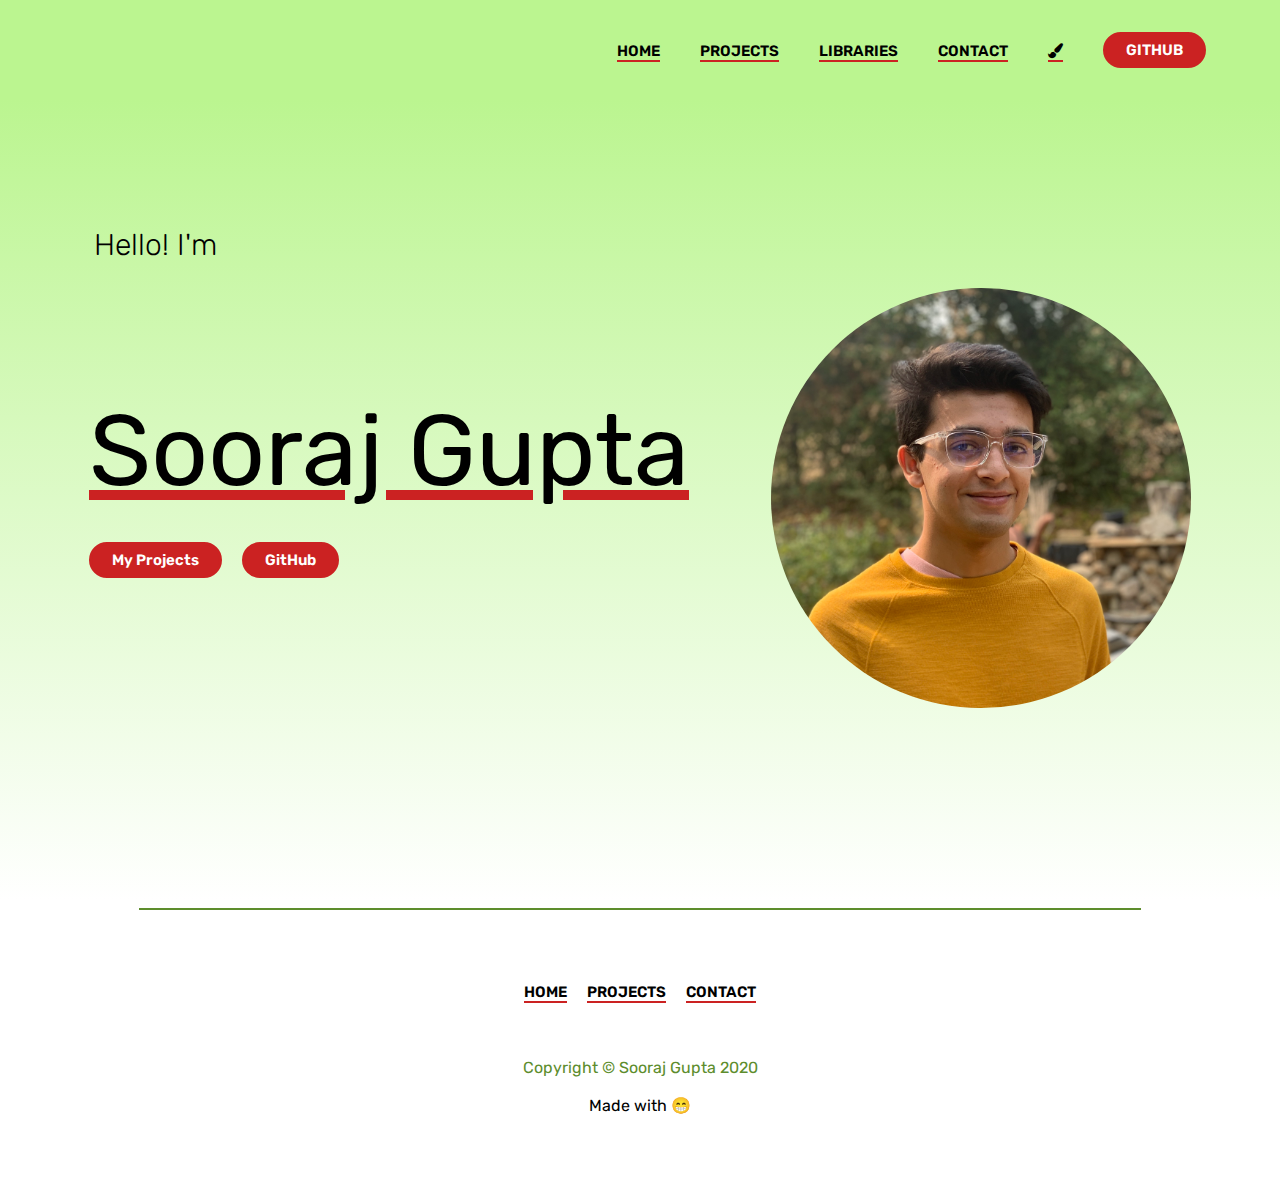
==== index.html @ 05ba041c "m"" ====
<!DOCTYPE html>

<html lang = "en">

	<head>
		<title>Sooraj Gupta</title>
		<meta name="viewport" content="width=device-width, initial-scale=1.0">
		<link rel="preconnect" href="https://fonts.gstatic.com">
		<link rel="stylesheet" href="https://cdnjs.cloudflare.com/ajax/libs/font-awesome/4.7.0/css/font-awesome.min.css">
		<link href="assets/css/colors/redgreen.css" rel = "stylesheet" id = "theme">
		<link href = "assets/css/style.css" rel = "stylesheet">
		<link href="assets/css/buttons.css" rel = "stylesheet">
		<link href = "assets/typewriter/typewriter.css" rel = "stylesheet">
		<meta property="og:title" content="Sooraj Gupta">
        <meta property="og:description" content="Sooraj Gupta's Personal Website.">
		<meta property="description" content="Sooraj Gupta's Personal Website.">
        <meta property="og:image" content="assets/images/sooraj.jpg">
        <meta property="og:url" content="https://sooraj-gupta.github.io/">
        <meta name="twitter:card" content="summary_large_image">
		<meta name="title" content="Sooraj Gupta">
		<meta name="description" content="Sooraj Gupta's Personal Website.">
		<meta name="keywords" content="Sooraj Gupta, Sooraj, Gupta, Suraj Gupta, Suraj">
		<meta name="robots" content="index, follow">
		<meta http-equiv="Content-Type" content="text/html; charset=utf-8">
		<meta name="language" content="English">
		<meta name="author" content="Sooraj Gupta">
		<!--
		<link href = "assets/cube/cube.css" rel = "stylesheet">
		-->
		
	</head>
	<body>
		<!--
			<script src = "assets/cube/settings.js"></script>
			<script src = "assets/cube/cube.js"></script>
		-->
		
		<!--  TITLE  -->
		<section id = "titlewrapper">
			<!-- Navigation Menu-->
			<div id = "nav">
				<!--<img src = "assets/images/logo.png" id = "navlogoimg">-->

				<div style = "width: 100%;" class = "desktop">
					<a class = "button-round navitem" style = "margin-right: calc( 5vw + 10px );">GITHUB</a>
					<a class  = "button- navitem" id = "brush"><i class="fa fa-paint-brush"></i></a>
					<a class = "button- navitem" href = "contact">CONTACT</a>
					<a class = "button- navitem" href = "libraries">LIBRARIES</a> 
					<a class = "button- navitem" href = "projects">PROJECTS</a>
					<a class = "button- navitem" href = "https://sooraj-gupta.github.io/">HOME</a>
				</div>
			</div>
			
			<!-- Mobile Menu -->
			<span id = "mobilemenubutton" class="mobile" >&middot;&middot;&middot;</span>
			<div id = "mobilemenu" class = "mobile">
				<a class = "button- navitem" href = "https://sooraj-gupta.github.io/">HOME</a>
				<a class = "button- navitem" href = "projects">PROJECTS</a>
				<a class = "button- navitem" href = "libraries">LIBRARIES</a>
				<a class = "button- navitem" href = "contact">CONTACT</a>
				<a class = "button-round navitem">GITHUB</a>
			</div>
			
			<!-- Landing Page -->
			<div id = "titlediv">
				<div id = "title">
					<h6>Hello! I'm</h6>
					<h1>Sooraj Gupta</h1>
					<div id = "buttons">
						<a class = "button-round" style = "margin-left: 0;" href = "projects">My Projects</a><a class = "button-round" href = "https://github.com/sooraj-gupta">GitHub</a>
					</div>
				</div>
				<div id  = "soorajdiv">
					<img src = "assets/images/sooraj.jpg" id = "sooraj" class = "" alt = "Sooraj Gupta">
				</div>
			</div>
		</section>
		<hr>
		
		<footer>
			
			<div><a class = "button- footernav" href = "home">HOME</a><a class = "button- footernav" style="margin-left: 20px;" href = "projects">PROJECTS</a><a class = "button- footernav" style="margin-left: 20px;" href = "contact">CONTACT</a></div>
			
			<br>
			<br>
			<!--<span style = "font-size: 20px; color: var(--lightdark)">Thank you for visiting my page!</span>-->
			<br>
			<span style = "color:var(--lightdark)">Copyright © Sooraj Gupta 2020</span>
			<br>
			Made with &#128513;
			
		</footer>
		
		
		
		
		<script src = "assets/typewriter/typewriter.js"></script>
		<script src = "assets/js/main.js"></script>
	</body>

</html>
---- assets/css/colors/redgreen.css ----
:root
{
	--light: #bbf590;
	--light-alpha: #bbf590aa;
	--lightdark: #5d8d2d;
	--lightdark-alpha: #5d8d2daa;
	--maintext: #000;
	--mainbg: #FFF;
	--mainbg-alpha: #FFFfffaa;
	--accent: #cb2222;
	--accentdark: #a31a1a;
	--accent-alpha: #cb2222aa;
}
---- assets/css/style.css ----
@import url('https://fonts.googleapis.com/css2?family=Lato:ital,wght@0,100;0,300;0,400;0,700;0,900;1,100;1,300;1,400;1,700;1,900&display=swap');
@import url('https://fonts.googleapis.com/css2?family=Rubik:wght@400;700&display=swap');
@import url('https://fonts.googleapis.com/css2?family=Playfair+Display:wght@400;500;600;700;800;900&display=swap');

/** MAIN **/
*{
	font-family: 'Rubik';
	transition: 0.2s;
}
i
{
	transition: 0s;
}

body,html {
	margin: 0;
	padding: 0;
	overflow-x: hidden;
	background-color: var(--mainbg);
	transition: 0s;
}
body
{
	transition: 0.9s;
	display: none;
	opacity: 0;
	transition: 0;
}

/*** TITLE **/
#nav {
	width: 100%;
	height: 100px;
	background-color: var(--light);
	color: var(--mainbg);
	display: flex;
	align-items: center;
	transition: 0s;
}

#navlogoimg
{
	height: 40px;
	margin: 0 20px;
	margin-right: 0px;
	margin-left: calc( 5vw + 10px );
}

#navlogotext
{
	font-size: 35px;
	margin: 0 20px;
	float: left;
	font-weight: 700;
}

.navitem
{
	float:right;
	margin: 10px 20px;
	padding-top: 10px;
	font-weight: 900;
	border-bottom: 2px solid var(--accent);
}
#titlewrapper {
	height: 100vh;
	width: 100%;
}

#titlediv {
	height: calc( 100% - 100px );
	//background-color: var(--light);
	background-image: linear-gradient( var(--light), var(--mainbg) );
	transition: 0;
	width: 100%;
	display: flex;
	align-items: center;
	//justify-content: center;	
}

#title {
	width: 70%;
	color: var( --maintext );
	font-size: 100px;
	margin-left: calc( 5vw + 25px );
	padding-right: 40px;
	font-weight: 300;
}

#title h1 {
	font-size: 100px;
	margin: 0px;
	padding: 0;
	font-weight: 400;
	text-decoration-line: underline;
	text-decoration-color: var(--accent);
}

.subheader a {
	text-decoration: none;
	color: var(--accent);
}
.subheader a:hover {
	text-decoration: none;
	color: var(--accentdark);
}

#sooraj {
	max-width: 100%;
	width: 100%;
	border-radius: 50%;
}

#title h6 {
	margin: 0;
	padding: 0;
	font-size: 30px;
	font-weight: 300;
	color: var(--maintext);
	position: absolute;
	top: calc( 2px + 25vh );
	left: calc( 5vw + 30px );
}

.desktop {
	display: initial;
}
.mobile
{
	display: none;
}

#viewgithub
{
	margin-left: 15px;
}

#buttons 
{
	display: flex;
	flex-wrap: wrap;
	justify-content: flex-start; 
	align-items: center; 
	height: 100px;
}

.header {
	font-size: 60px;
	margin-bottom: 0px;
	color: var(--maintext);
	font-weight: 500;
	text-align: left;
}

#armandcar {
	padding: 80px 0px;
}
#javascript {
	padding: 60px 0px;
}

hr {
	border-style: solid;
	border-width: 1px;
	width: calc( 100vw - 60px);
	max-width: 1000px;
	color: var(--lightdark);
}

footer {
	padding: 80px 0px;
	height: 100px;
	display: flex;
	justify-content: center;
	align-items: center;
	flex-direction: column;
	text-align: center;
}


.footernav {
	border-bottom: 2px solid var(--accent);
}

.content {
	position: relative;
	max-width: 900px;
	width: calc( 100vw - 60px);
}

.content img {
	width: 100%;
}

.subtitle {
	
	font-size: 20px;
	color: var(--lightdark);
	font-weight: 900;
	text-align: left;
	margin: 0px;
	margin-bottom: 60px;
	padding-left: 5px;
}

.subheader {
	font-size: 40px;
	margin-bottom: 0px;
	color: var(--maintext);
	font-weight: 500;
	//text-decoration: underline;
	text-decoration-color: var(--accent);
	text-align: left;
}

p {
	font-family: "Playfair Display";
	text-align: left;
	font-size: calc( 0.5vw + 13px );
	font-weight: 400;
}

#shapes {
	width: 20vw;
	height: 20vw; 
	position: absolute;
	right: calc( 30vw - 200px );
}

#circle1 {
	position: absolute;
	width: 15vw;
	height: 15vw; 
	border-radius: 50%; 
	background-color: var(--accent-alpha);
	bottom: 0;
	right: 0;
}

#circle2 {
	position: absolute;
	width: 10vw;
	height: 10vw; 
	border-radius: 50%; 
	background-color: var(--lightdark-alpha);
}

#circle3 {
	position: absolute;
	width: 5vw;
	height: 5vw; 
	border-radius: 50%; 
	right: 0;
	top: 4vw;
	background-color: var(--mainbg-alpha);
}

#t1 {
	fill: #222222dd;
	stroke-width: 0;
}

#p1 {
	fill: white;
	stroke-width: 0;
}
#d1 {
	fill: #22222277
}
	

#soorajdiv {
	max-width: calc( 25% + 100px );
	padding-right: calc( 5vw + 25px );
}


#svg-container {
	position: absolute;
	top:0;
}

.fa-link {
	font-size: 30px;
}

iframe {
	max-width: 900px;
	width: calc( 100vw - 60px);
	height: 90vh;
	border: none;
	box-shadow: 0px 0px 8px 10px #00000011;
}

#inline {
	text-decoration: underline;
	color: var(--lightdark-alpha)
}
#inline:hover
{
	color: var( --lightdark );
	cursor: pointer;
}

form {
	display: flex;
	justify-content: center;
	align-items: center;
	flex-direction: column;
	text-align: left;
	width: 100%;
}

label {
	font-size: 18px;
	font-weight: 700;
}
input, textarea
{
	border-radius: 0px;
	outline: none;
	border-width: 0px;
	border-bottom: 2px solid var(--accent);
	color: var(--lightdark);
	width: 100%;	
	font-size: 23px;
	resize: none;
	padding: 15px 0px;
}
form .sec
{
	margin: 20px 0px;
	width: 100%;
	display: flex; justify-content: center; align-items: center; flex-wrap: nowrap; width: 100%;
}
::placeholder { /* Chrome, Firefox, Opera, Safari 10.1+ */
  color: #ddd;
}

#name {
	margin-bottom: 20px; margin-right: 40px; width: 80%;
}

#email {
	margin-bottom: 20px; width: 100%;
}

/**  MEDIA QUERIES **/
@media ( max-width: 800px )
{
	/****/
	form
	{
		width: 80%;
		margin: 60px 0;
	}
	form .sec
	{
		flex-wrap: wrap;
		flex-direction: column;
	}
	#name
	{
		width: 100%;
		margin-right: 0;
		margin-bottom: 30px;	
	}
	.desktop {
		display: none;
	}
	.mobile
	{
		display: inline-block;
	}
		
	#nav
	{
		justify-content: center;
	}
	#mobilemenubutton
	{
		position: absolute;
		z-index: 11;
		top: 0.75em;
		right: 1em;
		color: var(--maintext);
		font-size: 35px;
		font-weight: 100;
		transition: 0.2s;
		user-select: none;
	}
	#mobilemenubutton:hover
	{
		cursor: pointer;
	}
	#mobilemenu{
		transition: 0.2s;
		opacity: 0;
		top: 0;
		z-index: 10;
		position: fixed;
		width: 100%;
		background-color: var(--mainbg);
		display: none;
		flex-direction: column;
		height: 100%;
		justify-content: center;
		align-items: center;
	}
	.navitem
	{
		margin: 30px 0;
	}
	#title h6
	{
		font-size: 25px;
	}
	#title h1
	{
		font-size: 70px;
		margin-bottom:30px
	}
	#buttons
	{
		display: flex;
		flex-wrap: wrap;
		justify-content: flex-start; 
		align-items: center; 
		height: 100px;
		width: 200px;
	}
	
	#sooraj
	{
		display: none;
	}
	.header {
		font-size: 50px;
	}
	.subheader {
		font-size: 30px;
	}
	#armandcar,#javascript
	{
		padding: 0;
	}
}

#librariesicon {
	width: 30%;
	height: 20vw; 
	
	margin-right: calc( 10vw );
	font-size: calc( 18vw + 50px );
}
---- assets/css/buttons.css ----
[class *= "button-"]
{
	color: var(--maintext);
	font-size: 15px;
	cursor: pointer;
	font-weight: 600;
	text-decoration: none;
}
[class *= "button-"]:hover
{
	color: var(--lightdark);
}

.button-round
{
	padding: 6px 20px;
	color: var(--mainbg);
	background-color: var(--accent);
	border-radius: 40px;
	border: 3px solid var(--accent);
	margin-left: 20px;
	outline: none;
}
.button-round:hover
{
	background-color: transparent;
	color: var(--accent);
}


@media (max-width: 800px )
{
	[class *= "button-"]
	{
	}
	.button-round
	{
		margin-left: 0;
	}
}
---- assets/typewriter/typewriter.css ----
[data-typewriter="on"] {
  display: none;
}
---- assets/cube/cube.css ----
/* 
 * ALL CODE BY: SOORAJ GUPTA
 * COPYRIGHT © 2020 SOORAJ GUPTA
 * Last Updated: December 2020
 */
@import url('https://fonts.googleapis.com/css2?family=Rubik:wght@300;400;500;600;700;800;900&display=swap');






/**** CHANGE THESE VARIABLES TO CUSTOMIZE CUBE ****/
:root
{
	--size: calc( 5vw + 50px );
	--shadowcolor: #345;
	--lightcolor: #678;
}





























body, html
{
	padding: 0;
	margin: 0;
}
body{
	overflow:hidden;
}
.scene
{
	width: var(--size);
	height: var(--size);
	perspective: calc( var(--size) * 4 );
}
.cube
{
	width: 100%;
  	height: 100%;	
	position: relative;
  	transform-style: preserve-3d;
	transition: 0.75s;
}
.face
{
	--half: calc( var(--size)/2);
	font-family: "Rubik";
	font-size: calc( var(--half) );
	position: absolute;
	top: 0;
	left: 0;
	width: 100%;
	height: 100%;
	transition: 0.75s;
	display: flex;
	justify-content: center;
	align-items: center;
	transform-style: preserve-3d;
}
.face span
{
	transform: translateZ( 10px );
	width: 1em;
	height: 1em;
	background-size: contain;
	background-position: center;
	background-repeat: no-repeat;
}
.right span
{
	transform: rotateZ(-90deg) translateZ( 10px );
}
.left span
{
	transform: rotateZ(90deg) translateZ( 10px );
}


.front span
{
}

.back span
{
	
}

.top span
{
	
}

.bottom span
{
	
}

.left span
{
	
}

.right span
{
	
}


.front
{
	background-color: var(--shadowcolor);
	transform: rotateY(0deg) translateZ( calc( var(--half) ) );
}
.back
{
	background-color: var(--shadowcolor);
	transform: rotateY(180deg) translateZ( calc( var(--half) ) );
}
.top
{
	background-color: var(--shadowcolor);
	transform: rotateX(90deg) translateZ( calc( var(--half) ) );
}
.bottom
{
	background-color: var(--shadowcolor);
	transform: rotateX(-90deg) translateZ( calc( var(--half) ) );
}
.left
{
	background-color: var(--shadowcolor);
	transform: rotateY(-90deg) translateZ( calc( var(--half) ) );
}
.right
{
	background-color: var(--shadowcolor);
	transform: rotateY(90deg) translateZ( calc( var(--half) ) );
}

.ahead
{
	background-color: var(--lightcolor);
}

.ff
{
	transform: rotateY(0deg) rotateX(0deg);
}
.bkf
{
	transform: rotateY(180deg) rotateX(0deg);
}
.tf
{
	transform: rotateY(0deg) rotateX(-90deg);
}
.btf
{
	transform: rotateY(0deg) rotateX(90deg);
}
.lf
{
	transform: rotateY(90deg) rotateX(90deg);
}
.rf
{
	transform: rotateY(-90deg) rotateX(90deg);
}
.cube:hover > .front
{
	transform: rotateY(0deg) translateZ( calc( var(--half) + 30px ) );
}

.cube:hover > .back
{
	transform: rotateY(180deg) translateZ( calc( var(--half) + 30px ) );
}
.cube:hover > .top
{
	transform: rotateX(90deg) translateZ( calc( var(--half) + 30px ) );
}
.cube:hover > .bottom
{
	transform: rotateX(-90deg) translateZ( calc( var(--half) + 30px ) );
}
.cube:hover > .left
{
	transform: rotateY(-90deg) translateZ( calc( var(--half) + 30px ) );
}
.cube:hover > .right
{
	transform: rotateY(90deg) translateZ( calc( var(--half) + 30px ) );
}


.explode .face
{
	transition-timing-function: cubic-bezier(0.4,1,0,1);
	background-color: transparent;
}
.explode > .front
{
	transform: rotateY(0deg) translateZ( 100vw );
}

.explode > .back
{
	transform: rotateY(180deg) translateZ( 100vw );
}
.explode > .top
{
	transform: rotateX(90deg) translateZ( 100vw );
}
.explode > .bottom
{
	transform: rotateX(-90deg) translateZ( 100vw );
}
.explode > .left
{
	transform: rotateY(-90deg) translateZ( 100vw );
}
.explode > .right
{
	transform: rotateY(90deg) translateZ( 100vw );
}



.loading {
	transition: 0.4s;
	opacity: 1;
	position: fixed;
	top: 0;
	left: 0;
	z-index: 10000;
	width: 100%;
	height: 100vh;
	display: flex;
	justify-content: center;
	align-items: center;
	background-color: white;
}

.wrapper {
	width: 100%;
	display: none;
}
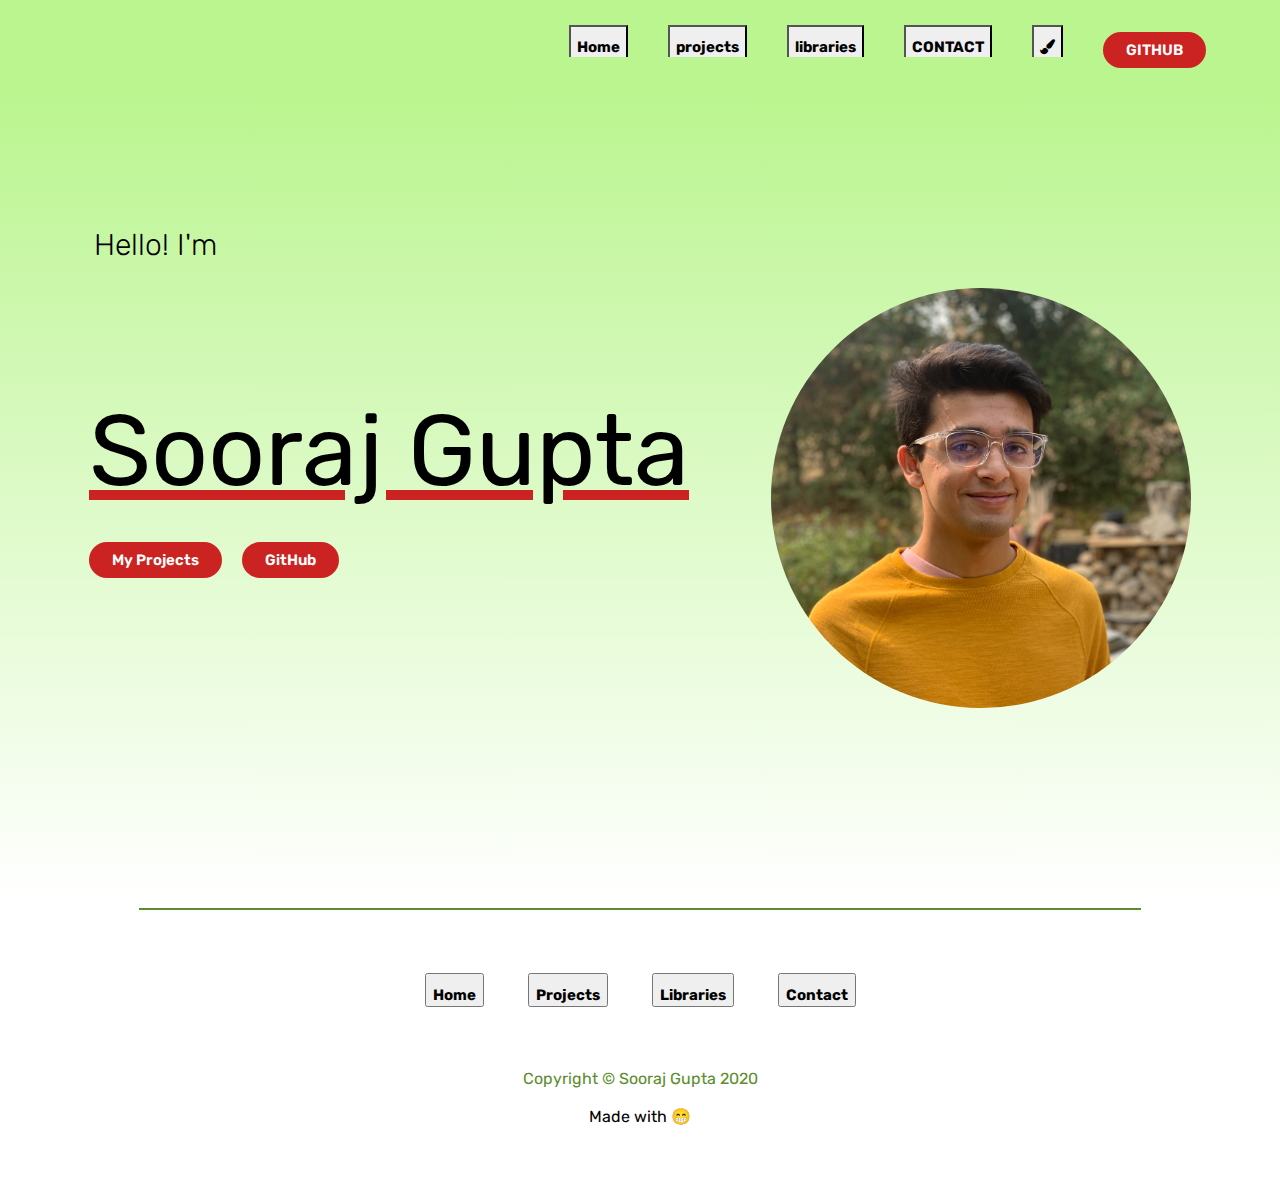
==== commit 7b279df6: "started using Jaroos UI" ====
--- a/index.html
+++ b/index.html
@@ -5,12 +5,17 @@
 	<head>
 		<title>Sooraj Gupta</title>
 		<meta name="viewport" content="width=device-width, initial-scale=1.0">
-		<link rel="preconnect" href="https://fonts.gstatic.com">
+		
+		
 		<link rel="stylesheet" href="https://cdnjs.cloudflare.com/ajax/libs/font-awesome/4.7.0/css/font-awesome.min.css">
 		<link href="assets/css/colors/redgreen.css" rel = "stylesheet" id = "theme">
+		<link href = "https://sooraj-gupta.github.io/jaroosui/jaroos.css" rel = "stylesheet">	
 		<link href = "assets/css/style.css" rel = "stylesheet">
 		<link href="assets/css/buttons.css" rel = "stylesheet">
 		<link href = "assets/typewriter/typewriter.css" rel = "stylesheet">
+		
+		
+		
 		<meta property="og:title" content="Sooraj Gupta">
         <meta property="og:description" content="Sooraj Gupta's Personal Website.">
 		<meta property="description" content="Sooraj Gupta's Personal Website.">
@@ -24,6 +29,7 @@
 		<meta http-equiv="Content-Type" content="text/html; charset=utf-8">
 		<meta name="language" content="English">
 		<meta name="author" content="Sooraj Gupta">
+		
 		<!--
 		<link href = "assets/cube/cube.css" rel = "stylesheet">
 		-->
@@ -43,11 +49,11 @@
 
 				<div style = "width: 100%;" class = "desktop">
 					<a class = "button-round navitem" style = "margin-right: calc( 5vw + 10px );">GITHUB</a>
-					<a class  = "button- navitem" id = "brush"><i class="fa fa-paint-brush"></i></a>
-					<a class = "button- navitem" href = "contact">CONTACT</a>
-					<a class = "button- navitem" href = "libraries">LIBRARIES</a> 
-					<a class = "button- navitem" href = "projects">PROJECTS</a>
-					<a class = "button- navitem" href = "https://sooraj-gupta.github.io/">HOME</a>
+					<button class = "underline navitem" id = "brush" data-jaroos-orientation="reverse mid half"><i class="fa fa-paint-brush"></i></button>
+					<button class="underline navitem" href="contact" data-jaroos-orientation="reverse mid half">CONTACT</button>
+					<button class="underline navitem attent" href="projects" data-jaroos-orientation="reverse mid half">libraries</button>
+					<button class="underline navitem" href="projects" data-jaroos-orientation="reverse mid half">projects</button>
+					<button class="underline navitem" href="https://sooraj-gupta.github.io" data-jaroos-orientation="reverse mid half">Home</button>
 				</div>
 			</div>
 			
@@ -55,8 +61,8 @@
 			<span id = "mobilemenubutton" class="mobile" >&middot;&middot;&middot;</span>
 			<div id = "mobilemenu" class = "mobile">
 				<a class = "button- navitem" href = "https://sooraj-gupta.github.io/">HOME</a>
-				<a class = "button- navitem" href = "projects">PROJECTS</a>
-				<a class = "button- navitem" href = "libraries">LIBRARIES</a>
+				<a class = "button- navitem" href = "projects" >PROJECTS</a>
+				<a class = "button- navitem attent" href = "libraries">LIBRARIES</a>
 				<a class = "button- navitem" href = "contact">CONTACT</a>
 				<a class = "button-round navitem">GITHUB</a>
 			</div>
@@ -79,7 +85,12 @@
 		
 		<footer>
 			
-			<div><a class = "button- footernav" href = "home">HOME</a><a class = "button- footernav" style="margin-left: 20px;" href = "projects">PROJECTS</a><a class = "button- footernav" style="margin-left: 20px;" href = "contact">CONTACT</a></div>
+			<div style = "line-height: 35px">
+				<button class = "footernav underline" data-jaroos-orientation = "mid reverse half" href = "https://sooraj-gupta.github.io">Home</button>
+				<button class = "footernav underline" data-jaroos-orientation = "mid reverse half" href = "https://sooraj-gupta.github.io">Projects</button>
+				<button class = "footernav underline" data-jaroos-orientation = "mid reverse half" href = "https://sooraj-gupta.github.io">Libraries</button>
+				<button class = "footernav underline" data-jaroos-orientation = "mid reverse half" href = "https://sooraj-gupta.github.io">Contact</button>
+			</div>
 			
 			<br>
 			<br>
@@ -95,6 +106,7 @@
 		
 		
 		<script src = "assets/typewriter/typewriter.js"></script>
+		<script src = "https://sooraj-gupta.github.io/jaroosui/jaroos.js"></script>
 		<script src = "assets/js/main.js"></script>
 	</body>
 
--- a/assets/css/style.css
+++ b/assets/css/style.css
@@ -56,12 +56,21 @@
 
 .navitem
 {
+	position: relative;
 	float:right;
 	margin: 10px 20px;
 	padding-top: 10px;
 	font-weight: 900;
 	border-bottom: 2px solid var(--accent);
 }
+.desktop .navitem
+{
+	border-bottom: none;
+}
+.desktop .button-round
+{
+	border-bottom: 3px solid var(--accent);
+}
 #titlewrapper {
 	height: 100vh;
 	width: 100%;
@@ -70,13 +79,15 @@
 #titlediv {
 	height: calc( 100% - 100px );
 	//background-color: var(--light);
-	background-image: linear-gradient( var(--light), var(--mainbg) );
 	transition: 0;
 	width: 100%;
 	display: flex;
 	align-items: center;
 	//justify-content: center;	
-}
+	background-image: linear-gradient( var(--light), var(--mainbg) );
+}
+#titlediv
+
 
 #title {
 	width: 70%;
@@ -109,7 +120,51 @@
 	max-width: 100%;
 	width: 100%;
 	border-radius: 50%;
-}
+	animation: jiggle 1s infinite;
+}
+@keyframes jiggle
+{
+	0%{
+		transform: rotate(-1deg);
+	}
+	50%{
+		transform: rotate(1deg);
+	}
+	100%
+	{
+		transform: rotate(-1deg);
+	}
+}
+
+
+.attent
+{
+	animation: attent 4s infinite;
+}
+@keyframes attent
+{
+	0%,100%, 44%,54% {
+		transform: scale(1) rotate(0deg);
+	}
+	46%{
+		transform: scale(1) rotate(-3deg);
+	}
+	48%{
+		transform: scale(1) rotate(3deg);
+	}
+	50%{
+		transform: scale(1) rotate(-3deg);
+	}
+	52%{
+		transform: scale(1) rotate(3deg);
+	}
+	100%{
+		transform: scale(1) rotate(0deg);
+	}
+	
+}
+
+
 
 #title h6 {
 	margin: 0;
@@ -123,7 +178,7 @@
 }
 
 .desktop {
-	display: initial;
+	display: block;
 }
 .mobile
 {
@@ -179,7 +234,7 @@
 
 
 .footernav {
-	border-bottom: 2px solid var(--accent);
+	margin: 0px;
 }
 
 .content {
@@ -196,7 +251,7 @@
 	
 	font-size: 20px;
 	color: var(--lightdark);
-	font-weight: 900;
+	font-weight: 800;
 	text-align: left;
 	margin: 0px;
 	margin-bottom: 60px;
@@ -344,6 +399,32 @@
 #email {
 	margin-bottom: 20px; width: 100%;
 }
+
+
+:root
+{
+	--mainunderline: var(--accent);
+}
+.underline, .underline:focus
+{
+	padding-top: 11px;
+	margin: 0px 20px; 
+	margin-top: 3px;
+	font-size: 15px;
+	font-weight: 700;
+}
+.forward.underline:after
+{
+	//bottom: 1px;
+	height: 2px;
+}
+.reverse.underline:after
+{
+	//bottom: 1px;
+	height: 2px;
+}
+
+
 
 /**  MEDIA QUERIES **/
 @media ( max-width: 800px )
@@ -452,4 +533,4 @@
 	
 	margin-right: calc( 10vw );
 	font-size: calc( 18vw + 50px );
-}
+}--- a/assets/css/buttons.css
+++ b/assets/css/buttons.css
@@ -27,6 +27,10 @@
 	color: var(--accent);
 }
 
+.dynamicbutton 
+{
+	position: relative;
+}
 
 @media (max-width: 800px )
 {
@@ -39,3 +43,16 @@
 	}
 }
 
+
+.navunder {
+	position: absolute;
+	height: 2px;
+	margin-left: 0px;
+	width: 100%;
+	background-color: var(--accent);
+}
+.navitem:hover > .navunder
+{
+	margin-left: calc( 50% - 10px );
+	width: 20px;
+}
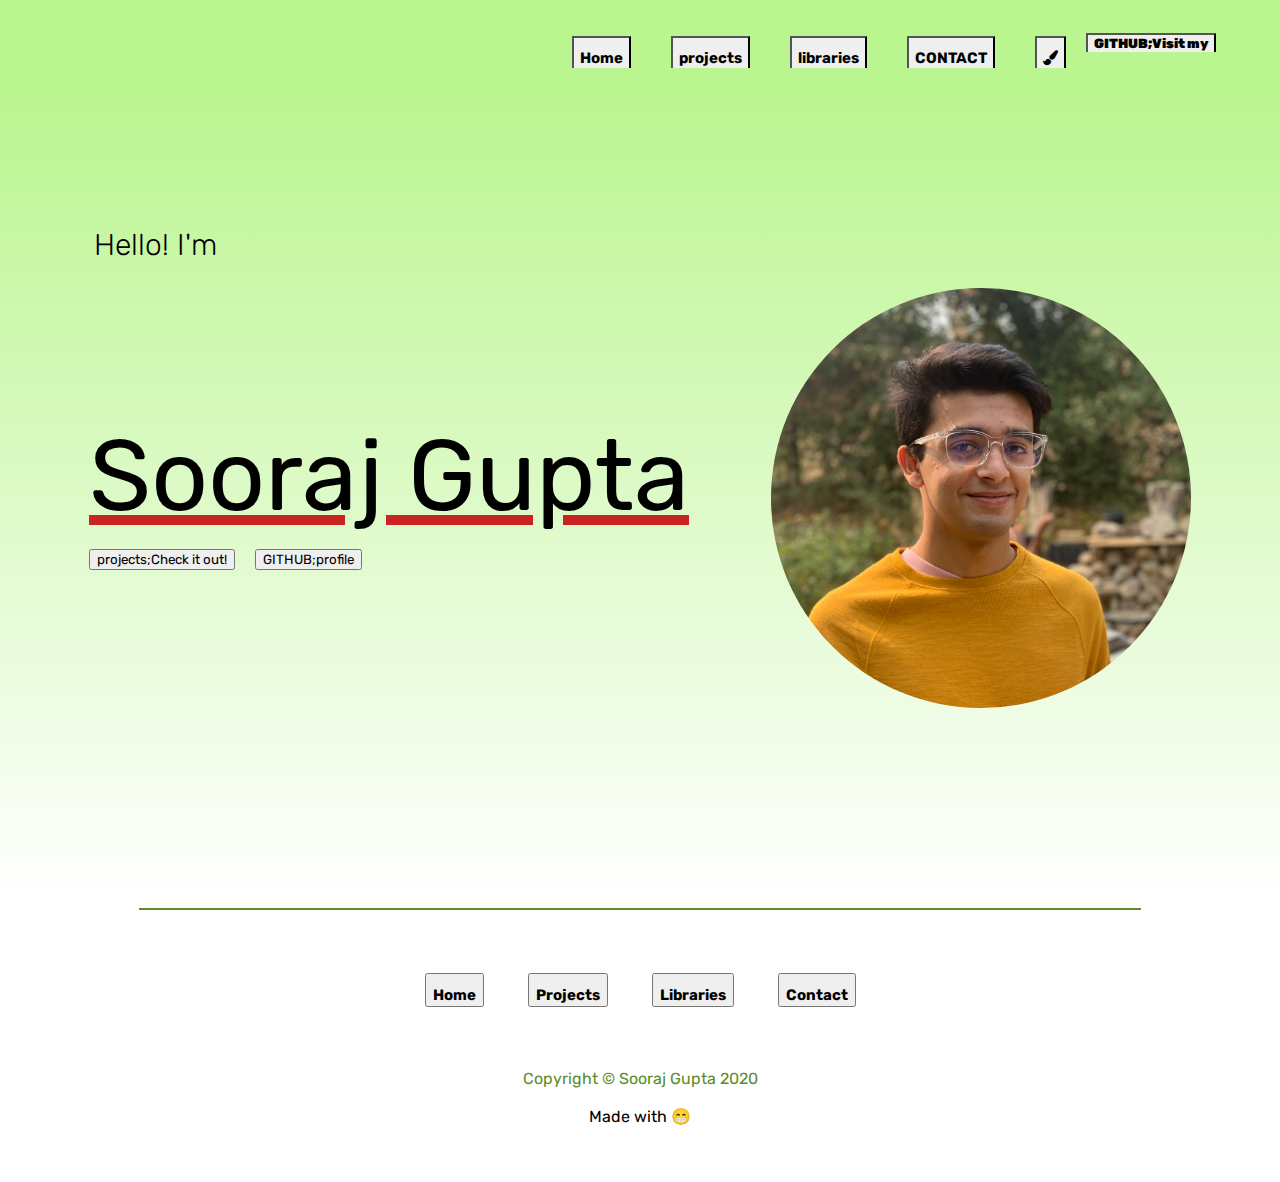
==== commit a0b395a5: "added more jaroos ui" ====
--- a/index.html
+++ b/index.html
@@ -8,12 +8,11 @@
 		
 		
 		<link rel="stylesheet" href="https://cdnjs.cloudflare.com/ajax/libs/font-awesome/4.7.0/css/font-awesome.min.css">
-		<link href="assets/css/colors/redgreen.css" rel = "stylesheet" id = "theme">
-		<link href = "https://sooraj-gupta.github.io/jaroosui/jaroos.css" rel = "stylesheet">	
-		<link href = "assets/css/style.css" rel = "stylesheet">
 		<link href="assets/css/buttons.css" rel = "stylesheet">
 		<link href = "assets/typewriter/typewriter.css" rel = "stylesheet">
-		
+		<link href="assets/css/colors/redgreen.css" rel = "stylesheet" id = "theme">
+		<link href = "../jaroosui/jaroos.css" rel = "stylesheet">	
+		<link href = "assets/css/style.css" rel = "stylesheet">
 		
 		
 		<meta property="og:title" content="Sooraj Gupta">
@@ -48,7 +47,8 @@
 				<!--<img src = "assets/images/logo.png" id = "navlogoimg">-->
 
 				<div style = "width: 100%;" class = "desktop">
-					<a class = "button-round navitem" style = "margin-right: calc( 5vw + 10px );">GITHUB</a>
+<!--					<a class = "button-round navitem" style = "margin-right: calc( 5vw + 10px );">GITHUB</a>-->
+					<button class = "halfrot navitem" style = "margin-right: calc( 5vw );" data-jaroos-orientation>GITHUB;Visit my</button>
 					<button class = "underline navitem" id = "brush" data-jaroos-orientation="reverse mid half"><i class="fa fa-paint-brush"></i></button>
 					<button class="underline navitem" href="contact" data-jaroos-orientation="reverse mid half">CONTACT</button>
 					<button class="underline navitem attent" href="projects" data-jaroos-orientation="reverse mid half">libraries</button>
@@ -73,7 +73,9 @@
 					<h6>Hello! I'm</h6>
 					<h1>Sooraj Gupta</h1>
 					<div id = "buttons">
-						<a class = "button-round" style = "margin-left: 0;" href = "projects">My Projects</a><a class = "button-round" href = "https://github.com/sooraj-gupta">GitHub</a>
+						<a class = "button-round mobile" style = "margin-left: 0;" href = "projects">Projects</a><a class = "button-round mobile" href = "https://github.com/sooraj-gupta">GitHub</a>
+						<button class="desktop hinge" href="projects" data-jaroos-orientation="reverse">projects;Check it out!</button>
+						<button class="hinge desktop" href="https://github.com/sooraj-gupta" data-jaroos-orientation="">GITHUB;profile</button>
 					</div>
 				</div>
 				<div id  = "soorajdiv">
@@ -105,8 +107,7 @@
 		
 		
 		
-		<script src = "assets/typewriter/typewriter.js"></script>
-		<script src = "https://sooraj-gupta.github.io/jaroosui/jaroos.js"></script>
+		<script src = "../jaroosui/jaroos.js"></script>
 		<script src = "assets/js/main.js"></script>
 	</body>
 
--- a/assets/css/colors/redgreen.css
+++ b/assets/css/colors/redgreen.css
@@ -9,5 +9,6 @@
 	--mainbg-alpha: #FFFfffaa;
 	--accent: #cb2222;
 	--accentdark: #a31a1a;
+	--accentlight: #da2222;
 	--accent-alpha: #cb2222aa;
 }
--- a/assets/css/style.css
+++ b/assets/css/style.css
@@ -21,10 +21,8 @@
 }
 body
 {
-	transition: 0.9s;
-	display: none;
 	opacity: 0;
-	transition: 0;
+	transition: 0.5s;
 }
 
 /*** TITLE **/
@@ -58,8 +56,6 @@
 {
 	position: relative;
 	float:right;
-	margin: 10px 20px;
-	padding-top: 10px;
 	font-weight: 900;
 	border-bottom: 2px solid var(--accent);
 }
@@ -196,7 +192,7 @@
 	flex-wrap: wrap;
 	justify-content: flex-start; 
 	align-items: center; 
-	height: 100px;
+	height: 50px;
 }
 
 .header {
@@ -422,6 +418,33 @@
 {
 	//bottom: 1px;
 	height: 2px;
+}
+.hinge, .hinge:hover
+{
+	margin-right: 20px;
+}
+.hinge .hingescene .face, .halfrotscene .fig .title
+{
+	background-color: var(--accent);
+	font-size: 15px;
+	font-weight: 900;
+}
+.hinge .hingescene .fig .msg
+{
+	font-size: 12px;
+}
+
+.hinge .hingescene:hover .fig .title
+{
+	background-color: var(--accentdark);
+	font-size: 15px;
+	font-weight: 900;
+}
+.halfrotscene .fig .msg
+{
+	background-color: var(--accentlight);
+	font-size: 15px;
+	font-weight: 900;
 }
 
 
@@ -499,7 +522,6 @@
 	#title h1
 	{
 		font-size: 70px;
-		margin-bottom:30px
 	}
 	#buttons
 	{
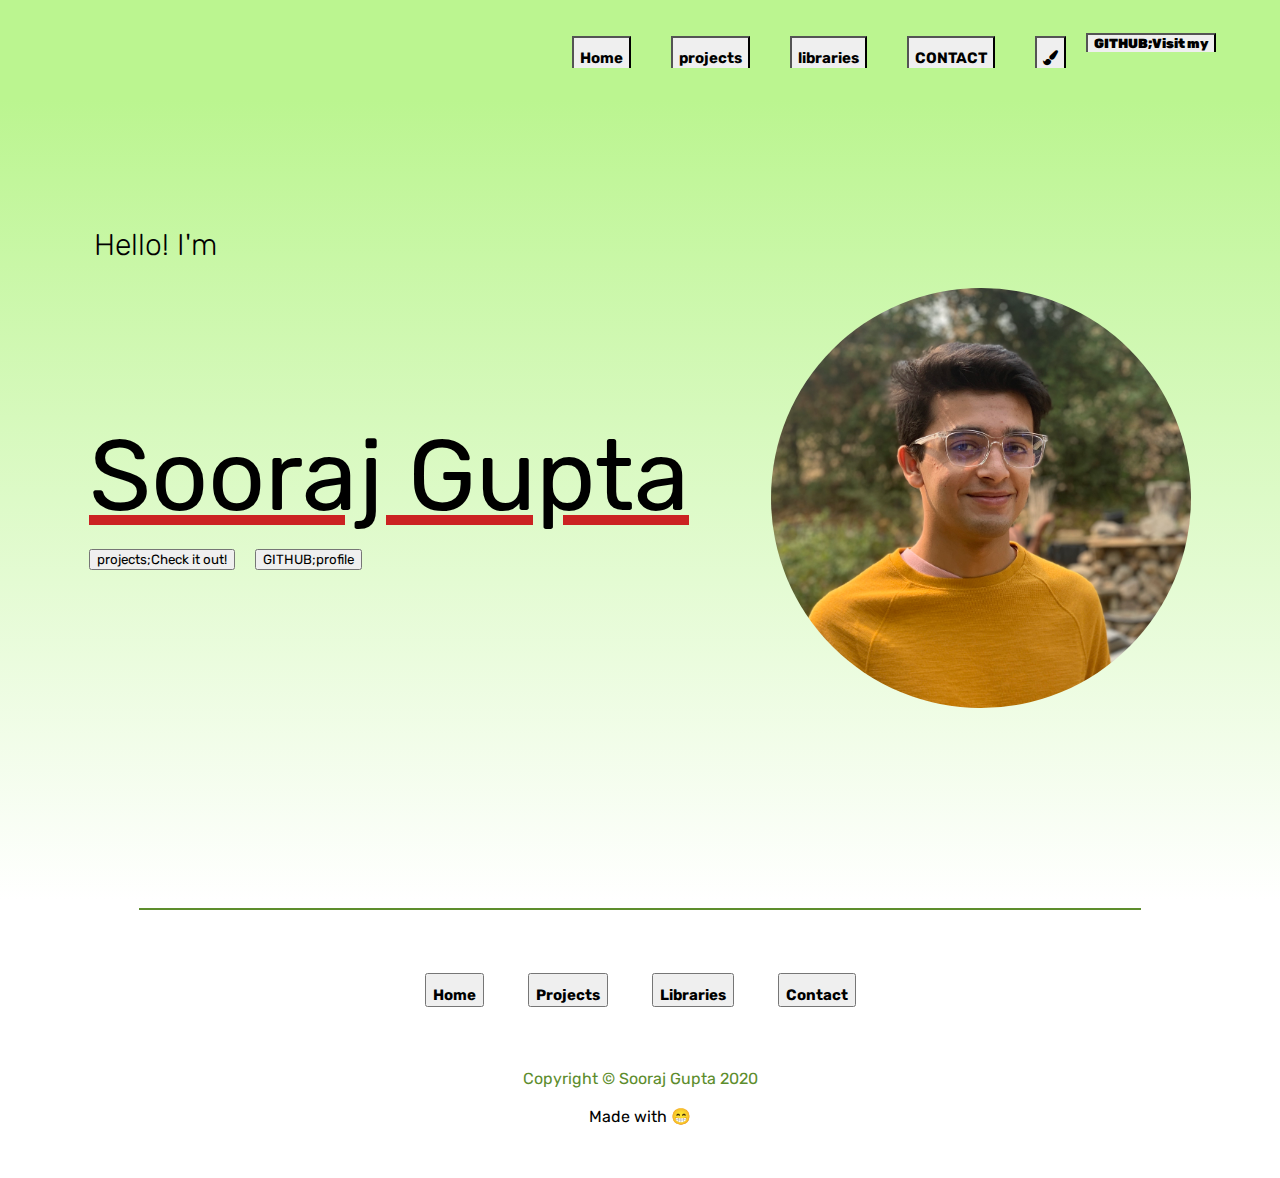
==== commit a849faab: "added Jaroos UI to all pages" ====
--- a/index.html
+++ b/index.html
@@ -11,7 +11,7 @@
 		<link href="assets/css/buttons.css" rel = "stylesheet">
 		<link href = "assets/typewriter/typewriter.css" rel = "stylesheet">
 		<link href="assets/css/colors/redgreen.css" rel = "stylesheet" id = "theme">
-		<link href = "../jaroosui/jaroos.css" rel = "stylesheet">	
+		<link href = "assets/jaroosui/jaroos.css" rel = "stylesheet">	
 		<link href = "assets/css/style.css" rel = "stylesheet">
 		
 		
@@ -48,7 +48,7 @@
 
 				<div style = "width: 100%;" class = "desktop">
 <!--					<a class = "button-round navitem" style = "margin-right: calc( 5vw + 10px );">GITHUB</a>-->
-					<button class = "halfrot navitem" style = "margin-right: calc( 5vw );" data-jaroos-orientation>GITHUB;Visit my</button>
+					<button class = "halfrot navitem" style = "margin-right: calc( 5vw );" data-jaroos-orientation href = "https://github.com/sooraj-gupta/">GITHUB;Visit my</button>
 					<button class = "underline navitem" id = "brush" data-jaroos-orientation="reverse mid half"><i class="fa fa-paint-brush"></i></button>
 					<button class="underline navitem" href="contact" data-jaroos-orientation="reverse mid half">CONTACT</button>
 					<button class="underline navitem attent" href="projects" data-jaroos-orientation="reverse mid half">libraries</button>
@@ -64,7 +64,7 @@
 				<a class = "button- navitem" href = "projects" >PROJECTS</a>
 				<a class = "button- navitem attent" href = "libraries">LIBRARIES</a>
 				<a class = "button- navitem" href = "contact">CONTACT</a>
-				<a class = "button-round navitem">GITHUB</a>
+				<a class = "button-round navitem" href = "https://github.com/sooraj-gupta">GITHUB</a>
 			</div>
 			
 			<!-- Landing Page -->
@@ -107,7 +107,7 @@
 		
 		
 		
-		<script src = "../jaroosui/jaroos.js"></script>
+		<script src = "assets/jaroosui/jaroos.js"></script>
 		<script src = "assets/js/main.js"></script>
 	</body>
 
--- a/assets/css/style.css
+++ b/assets/css/style.css
@@ -22,7 +22,7 @@
 body
 {
 	opacity: 0;
-	transition: 0.5s;
+	transition: 0.9s;
 }
 
 /*** TITLE **/
@@ -400,6 +400,7 @@
 :root
 {
 	--mainunderline: var(--accent);
+	--mainunderlinetext: var(--maintext);
 }
 .underline, .underline:focus
 {
@@ -427,7 +428,8 @@
 {
 	background-color: var(--accent);
 	font-size: 15px;
-	font-weight: 900;
+	font-weight: 700;
+	color: var( --mainbg );
 }
 .hinge .hingescene .fig .msg
 {
@@ -435,16 +437,16 @@
 }
 
 .hinge .hingescene:hover .fig .title
-{
+{ 
 	background-color: var(--accentdark);
 	font-size: 15px;
-	font-weight: 900;
 }
 .halfrotscene .fig .msg
 {
+	color: var( --mainbg );
 	background-color: var(--accentlight);
 	font-size: 15px;
-	font-weight: 900;
+	font-weight: 700;
 }
 
 
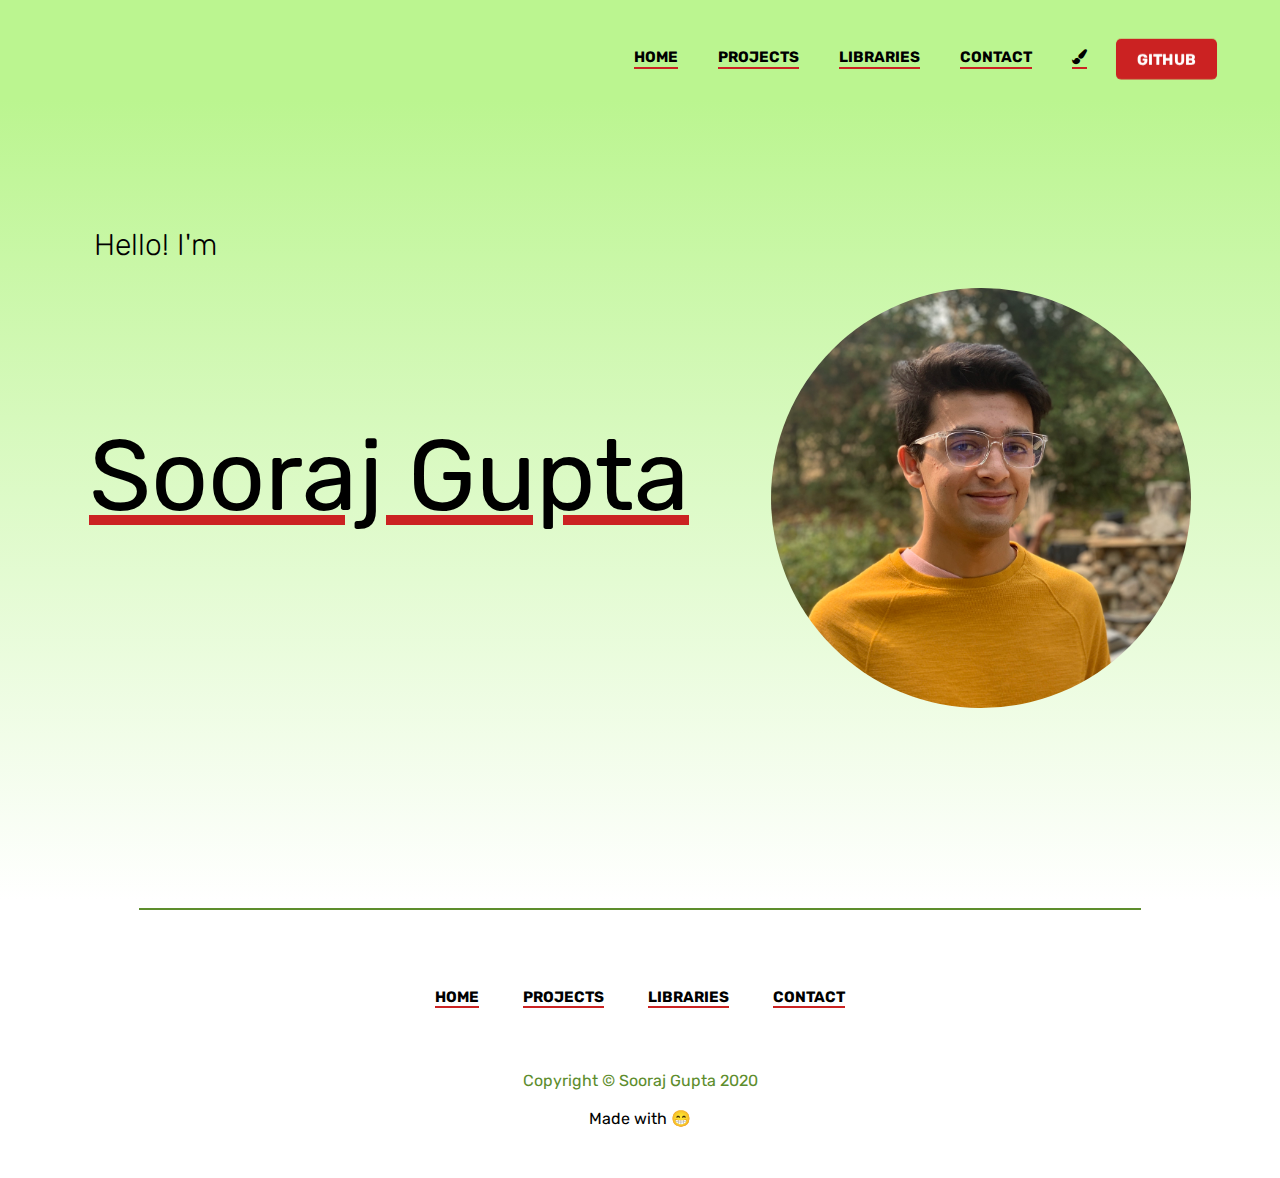
==== commit 6fe4e8ef: "favicons" ====
--- a/index.html
+++ b/index.html
@@ -28,6 +28,10 @@
 		<meta http-equiv="Content-Type" content="text/html; charset=utf-8">
 		<meta name="language" content="English">
 		<meta name="author" content="Sooraj Gupta">
+		<link rel="apple-touch-icon" sizes="180x180" href="favicon/apple-touch-icon.png">
+		<link rel="icon" type="image/png" sizes="32x32" href="favicon/favicon-32x32.png">
+		<link rel="icon" type="image/png" sizes="16x16" href="favicon/favicon-16x16.png">
+		<link rel="manifest" href="favicon/site.webmanifest">
 		
 		<!--
 		<link href = "assets/cube/cube.css" rel = "stylesheet">
@@ -73,9 +77,7 @@
 					<h6>Hello! I'm</h6>
 					<h1>Sooraj Gupta</h1>
 					<div id = "buttons">
-						<a class = "button-round mobile" style = "margin-left: 0;" href = "projects">Projects</a><a class = "button-round mobile" href = "https://github.com/sooraj-gupta">GitHub</a>
-						<button class="desktop hinge" href="projects" data-jaroos-orientation="reverse">projects;Check it out!</button>
-						<button class="hinge desktop" href="https://github.com/sooraj-gupta" data-jaroos-orientation="">GITHUB;profile</button>
+						
 					</div>
 				</div>
 				<div id  = "soorajdiv">
--- a/assets/jaroosui/jaroos.css
+++ b/assets/jaroosui/jaroos.css
@@ -0,0 +1,491 @@
+@import url('https://fonts.googleapis.com/css2?family=Rubik:wght@400;700&display=swap');
+
+
+:root
+{
+	--mainbutton: #ee6969;
+	--mainbuttontext: white;
+	--mainunderlinetext: black;
+	--mainunderline: #ee6969;
+	
+	--font-family:'Rubik'
+}
+
+
+
+
+
+/************************* GENERAL *************************************/
+.button, .button:hover, .button:focus
+{
+	background-color: transparent;
+	border: none;
+	outline: none;
+	padding: 0;
+	margin: 0;
+}
+
+button:hover
+{
+	cursor: pointer;
+}
+button:focus
+{
+	outline: none
+}
+
+.fig button, .regular, .regular:focus, .underline, .underline:focus, .fill, .fill:focus
+{
+	font-family: var(--font-family);
+	text-transform: uppercase;
+	color: var(--mainbuttontext);
+	font-size: 20px;
+	font-weight: 500;
+	border: 0px solid var(--mainbuttontext);
+	background-color: var(--mainbutton);
+	padding: 0px 15px;
+	height: 40px;
+	border-radius: 2px;
+	white-space: nowrap;
+	margin: 0;
+} 
+
+
+
+
+
+
+
+
+/*********************************** REGULAR ********************************/
+.regular
+{
+/*	transition: 0.2s;*/
+	margin: 0px 10px;
+}
+.regular:hover
+{
+	text-transform: uppercase;
+	color: var(--mainbuttontext);
+	font-size: 20px;
+	font-weight: 500;
+	border: 0px solid var(--mainbuttontext);
+	background-color: var(--darkbutton);
+	padding: 0px 15px;
+	height: 40px;
+	border-radius: 2px;
+	margin: 0px 10px;
+}
+
+
+
+
+
+
+
+
+
+
+
+
+/**************************************** HINGE ******************************************/
+.hinge, .hinge:hover
+{
+	-webkit-transform-style: preserve-3d;
+	-ms-transform-style: preserve-3d;
+	transform-style: preserve-3d;
+}
+.hingescene
+{
+	width: auto;
+	-webkit-transform-style: preserve-3d;
+	transform-style: preserve-3d;
+	perspective: 1000px;
+}
+.hingescene .fig
+{
+	width: auto;
+	position: relative;
+/*	transition: 0.5s;*/
+	-webkit-transform-style: preserve-3d;
+	transform-style: preserve-3d;
+}
+.hingescene .fig .face
+{
+	width: auto;
+	position: absolute;
+	left: 0;
+	top: 0;
+	transition: 0.5s;
+	transition-timing-function: cubic-bezier(0.4, 1, 0.7, 1.2);
+	-webkit-transform-style: preserve-3d;
+	transform-style: preserve-3d;
+}
+.hingescene .fig .title
+{
+/*	transition: 0.2s;*/
+	white-space: nowrap;
+	transform: rotateX(0deg) translateZ(20px);
+}
+.hingescene .fig .msg
+{
+	font-size: 14px;
+	padding: 0px 8px;
+	height: 25px;
+	opacity: 0;
+	background-color: var(--lightbutton);
+	transform: rotateX(-180deg) translateZ(21px)
+}
+
+.hingescene .fig:hover > .title
+{
+	background-color: var(--darkbutton);
+}
+
+.hinge:hover .msg
+{
+	opacity: 1;
+	transform: rotateX(-0deg) translateZ(20px) translateY(42px)
+}
+
+
+
+
+
+
+
+
+
+/******************************* HALF/FULL ROTATION *****************************/
+.halfrotscene, .fullrotscene, .halfrotscene:hover
+{
+	//width: auto;
+	transform-style: preserve-3d;
+	perspective: 1000px;
+	margin: 0;
+}
+.halfrotscene .fig, .fullrotscene .fig
+{
+	//width: auto;
+	position: relative;
+	transition: 0.35s;
+	transform-style: preserve-3d;
+	transform: rotateX(0deg) translateY(-10px);
+	transition-timing-function: cubic-bezier(0.4, 1, 0.7, 1.0);
+}
+.halfrotscene .fig
+{
+	transition: 0.25s;
+}
+.halfrotscene .fig .face, .fullrotscene .fig .face
+{
+	position: absolute;
+	left: 0;
+	top: 0;
+}
+.halfrotscene .fig .title, .fullrotscene .fig .title
+{
+	white-space: nowrap;
+	transform: rotateX(0deg) translateZ(20px) translateY(0px);
+	
+}
+.reverse .halfrotscene .fig .msg, .reverse .fullrotscene .fig .msg
+{
+	background-color: var(--lightbutton);
+	transform: rotateX(-90deg) translateZ(19.1px) translateY(0px);
+}
+.reverse .halfrotscene .fig .title, .reverse .fullrotscene .fig .title
+{
+	background-color: var(--mainbutton);
+}
+.halfrotscene .fig .msg, .fullrotscene .fig .msg
+{
+	white-space: nowrap;
+	background-color: var(--lightbutton);
+	transform: rotateX(90deg) translateZ(19.1px) translateY(0px);
+	
+}
+.halfrotscene:hover .fig
+{
+	opacity: 1;
+	transform: rotateX(-45deg);
+}
+.reverse .halfrotscene:hover > .fig
+{
+	transform: rotateX(45deg) translateY(-10px);
+}
+
+.fullrotscene:hover .fig
+{
+	opacity: 1;
+	transform: rotateX(-90deg) translateZ(10px) translateY(-20px);
+}
+.reverse .fullrotscene:hover > .fig
+{
+	transform: rotateX(90deg) translateZ(-10px) translateY(-20px);
+}
+
+
+
+
+
+
+
+
+
+/******************************** FLIP BUTTON *******************************/
+.flipscene,
+{
+	//width: auto;
+	transform-style: preserve-3d;
+	perspective: 1000px;
+	margin: 0;
+}
+.flipscene .fig
+{
+	//width: auto;
+	position: relative;
+	transition: 0.5s;
+	transform-origin: center 20px 0px;
+	transform-style: preserve-3d;
+	transition-timing-function: cubic-bezier(0.4, 1, 0.7, 1.2);
+}
+.flipscene .fig .face
+{
+	position: absolute;
+	left: 0;
+	top: 0;
+}
+.flipscene .fig .title
+{
+	white-space: nowrap;
+	transform: rotateX(0deg) translateZ(0) translateY(0px);
+	
+}
+.reverse .flipscene .fig .msg
+{
+	background-color: var(--mainbutton);
+	transform: rotateX(-180deg) translateZ(0.1) translateY(0px);
+}
+.reverse .flipscene .fig .title
+{
+	background-color: var(--lightbutton);
+}
+.flipscene .fig .msg
+{
+	white-space: nowrap;
+	background-color: var(--lightbutton);
+	transform: rotateX(180deg) translateZ(0.1px) translateY(0px);
+	
+}
+.flipscene:hover .fig
+{
+	opacity: 1;
+	transform: rotateX(-180deg);
+}
+.reverse .flipscene:hover > .fig
+{
+	transform: rotateX(180);
+}
+
+
+
+
+
+
+
+
+
+
+/******************************** UNDERLINE *******************************/
+
+.underline,.underline:focus
+{
+	transition: 0.2s;
+	color: var(--mainunderlinetext);
+	border: none;
+	background-color: transparent;
+	position: relative;
+	padding: 0;
+	margin: 0px 15px;
+}
+.forward.underline:after
+{
+	margin:0px;
+	content: '';
+	position: absolute;
+	left:0;
+	bottom:3px;
+	width: 0%;
+	height: 3px;
+	transition: 0.25s ease;
+	//transition-timing-function: cubic-bezier(0.2, 1.2, 0.8,1.0);
+	background-color: var(--mainunderline);
+}
+.half.forward.underline:after
+{
+	width: 50%;
+}
+.right.underline:after, .underline.mid:after
+{
+	right: 0;
+	left: auto;
+}
+.underline.mid:after
+{
+	margin-right: 50%;
+}
+.half.underline.mid:after
+{
+	margin-right: 25%;
+}
+.forward.underline:hover:after
+{
+	width: 100%;
+	margin: 0;
+}
+.reverse.underline:after
+{
+	margin:0px;
+	content: '';
+	position: absolute;
+	left:0;
+	bottom:3px;
+	width: 100%;
+	height: 3px;
+	transition: 0.25s ease;
+	//transition-timing-function: cubic-bezier(0.2, 1.2, 0.8,1.0);
+	background-color: var(--mainunderline);
+}
+.reverse.underline:hover:after
+{
+	width: 0%;
+}
+.half.reverse.underline:hover:after
+{
+	width: 50%;
+}
+.half.mid.reverse.underline:after
+{
+	margin-right: 0%;
+}
+.reverse.right.underline:after, .reverse.underline.mid:after
+{
+	right: 0;
+	left: auto;
+}
+.reverse.mid.underline:hover:after
+{
+	margin-right: 50%;
+}
+.half.reverse.mid.underline:hover:after
+{
+	margin-right: 25%;
+}
+
+
+
+
+/******************************** FILL *******************************/
+
+.fill, .fill:focus
+{
+	transition: 0.2s;
+	border: 2px solid var(--mainunderlinetext);
+	position: relative;
+	color: var(--mainunderlinetext);
+	background-color: transparent;
+	padding: 0px 10px;
+	margin: 10px 15px;
+	z-index: 0;
+}
+.reverse.fill, .reverse.fill:focus
+{
+	color: var(--mainbuttontext);
+}
+.forward.fill:after
+{
+	transition: 0.2s;
+	transition-timing-function: cubic-bezier(.5,0,0,1);
+	content: '';
+	position: absolute;
+	top: -2px;
+	left: -2px;
+	width: 0%;
+	height: 100%;
+	z-index: -1;
+	background-color: var(--mainbutton);
+	visibility: hidden;
+	border: 2px solid var(--mainbutton);
+}
+.reverse.fill:after
+{
+	transition: 0.2s;
+	transition-timing-function: cubic-bezier(.5,0,0,1);
+	content: '';
+	position: absolute;
+	top: -2px;
+	right: -2px;
+	width: 100%;
+	height: 100%;
+	z-index: -1;
+	background-color: var(--mainbutton);
+	visibility: visible;
+	border: 2px solid var(--mainbutton);
+}
+.mid.forward.fill:after
+{
+	transition: 0.15s;
+	transition-timing-function: ease;
+	margin: 0px 50%;
+}
+.mid.forward.fill:hover:after
+{
+	margin: 0px 0px;
+}
+.mid.reverse.fill:after
+{
+	transition-timing-function: ease;
+	margin: 0px 0%;
+}
+.mid.reverse.fill:hover:after
+{
+	transition: 0.15s;
+	margin: 0px 50%;
+}
+.left.forward.fill:after
+{
+	left: auto;
+	right: -2px;
+}
+.left.reverse.fill:after
+{
+	right: auto;
+	left: -2px;
+}
+.forward.fill:hover:after
+{
+	visibility: visible;
+	width: 100%;
+	border: 2px solid var(--mainbutton);
+	color: var(--mainbuttontext);
+}
+.reverse.fill:hover:after
+{
+	visibility: hidden;
+	width: 0%;
+	border: 2px solid var(--mainbutton);
+	color: var(--mainbuttontext);
+}
+.forward.fill:hover
+{
+	color: var(--mainbuttontext);
+}
+.reverse.fill:hover
+{
+	color: var(--mainunderlinetext);
+}
+.fill
+{
+	background-color: transparent;
+}
--- a/assets/css/style.css
+++ b/assets/css/style.css
@@ -430,10 +430,13 @@
 	font-size: 15px;
 	font-weight: 700;
 	color: var( --mainbg );
+	border-radius: 5px;
 }
 .hinge .hingescene .fig .msg
 {
 	font-size: 12px;
+	border-bottom-right-radius: 8px;
+	border-bottom-left-radius: 8px;
 }
 
 .hinge .hingescene:hover .fig .title
@@ -441,12 +444,27 @@
 	background-color: var(--accentdark);
 	font-size: 15px;
 }
+.halfrotscene, .halfrotscene:hover
+{
+	margin-left: 10px;
+}
 .halfrotscene .fig .msg
 {
 	color: var( --mainbg );
 	background-color: var(--accentlight);
 	font-size: 15px;
 	font-weight: 700;
+}
+
+.halfrot .halfrotscene:hover .msg
+{
+	border-bottom-right-radius: 0px;
+	border-bottom-left-radius: 0px;
+}
+.halfrot .halfrotscene:hover .title
+{
+	border-top-right-radius: 0px;
+	border-top-left-radius: 0px;
 }
 
 
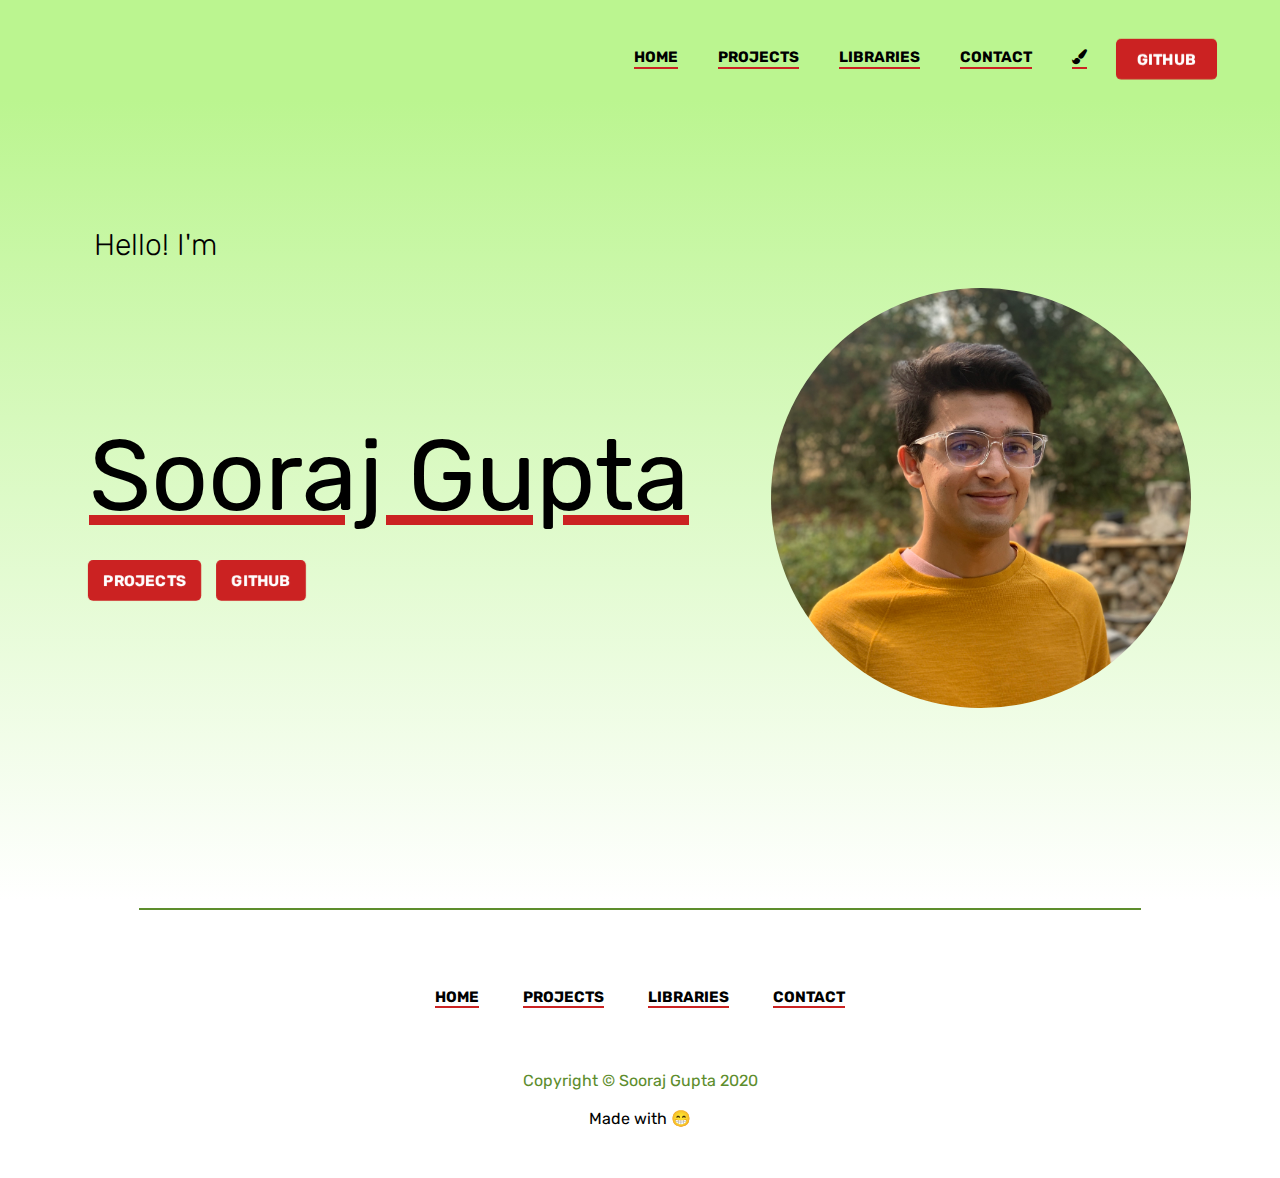
==== commit 756a224e: "fixed some incorrect links" ====
--- a/index.html
+++ b/index.html
@@ -55,7 +55,7 @@
 					<button class = "halfrot navitem" style = "margin-right: calc( 5vw );" data-jaroos-orientation href = "https://github.com/sooraj-gupta/">GITHUB;Visit my</button>
 					<button class = "underline navitem" id = "brush" data-jaroos-orientation="reverse mid half"><i class="fa fa-paint-brush"></i></button>
 					<button class="underline navitem" href="contact" data-jaroos-orientation="reverse mid half">CONTACT</button>
-					<button class="underline navitem attent" href="projects" data-jaroos-orientation="reverse mid half">libraries</button>
+					<button class="underline navitem attent" href="libraries" data-jaroos-orientation="reverse mid half">libraries</button>
 					<button class="underline navitem" href="projects" data-jaroos-orientation="reverse mid half">projects</button>
 					<button class="underline navitem" href="https://sooraj-gupta.github.io" data-jaroos-orientation="reverse mid half">Home</button>
 				</div>
@@ -77,7 +77,9 @@
 					<h6>Hello! I'm</h6>
 					<h1>Sooraj Gupta</h1>
 					<div id = "buttons">
-						
+						<a class = "button-round mobile" style = "margin-left: 0;" href = "projects">Projects</a><a class = "button-round mobile" href = "https://github.com/sooraj-gupta">GitHub</a>
+						<button class="desktop hinge" href="projects" data-jaroos-orientation="reverse">projects;Check it out!</button>
+						<button class="hinge desktop" href="https://github.com/sooraj-gupta" data-jaroos-orientation="">GITHUB;profile</button>
 					</div>
 				</div>
 				<div id  = "soorajdiv">
